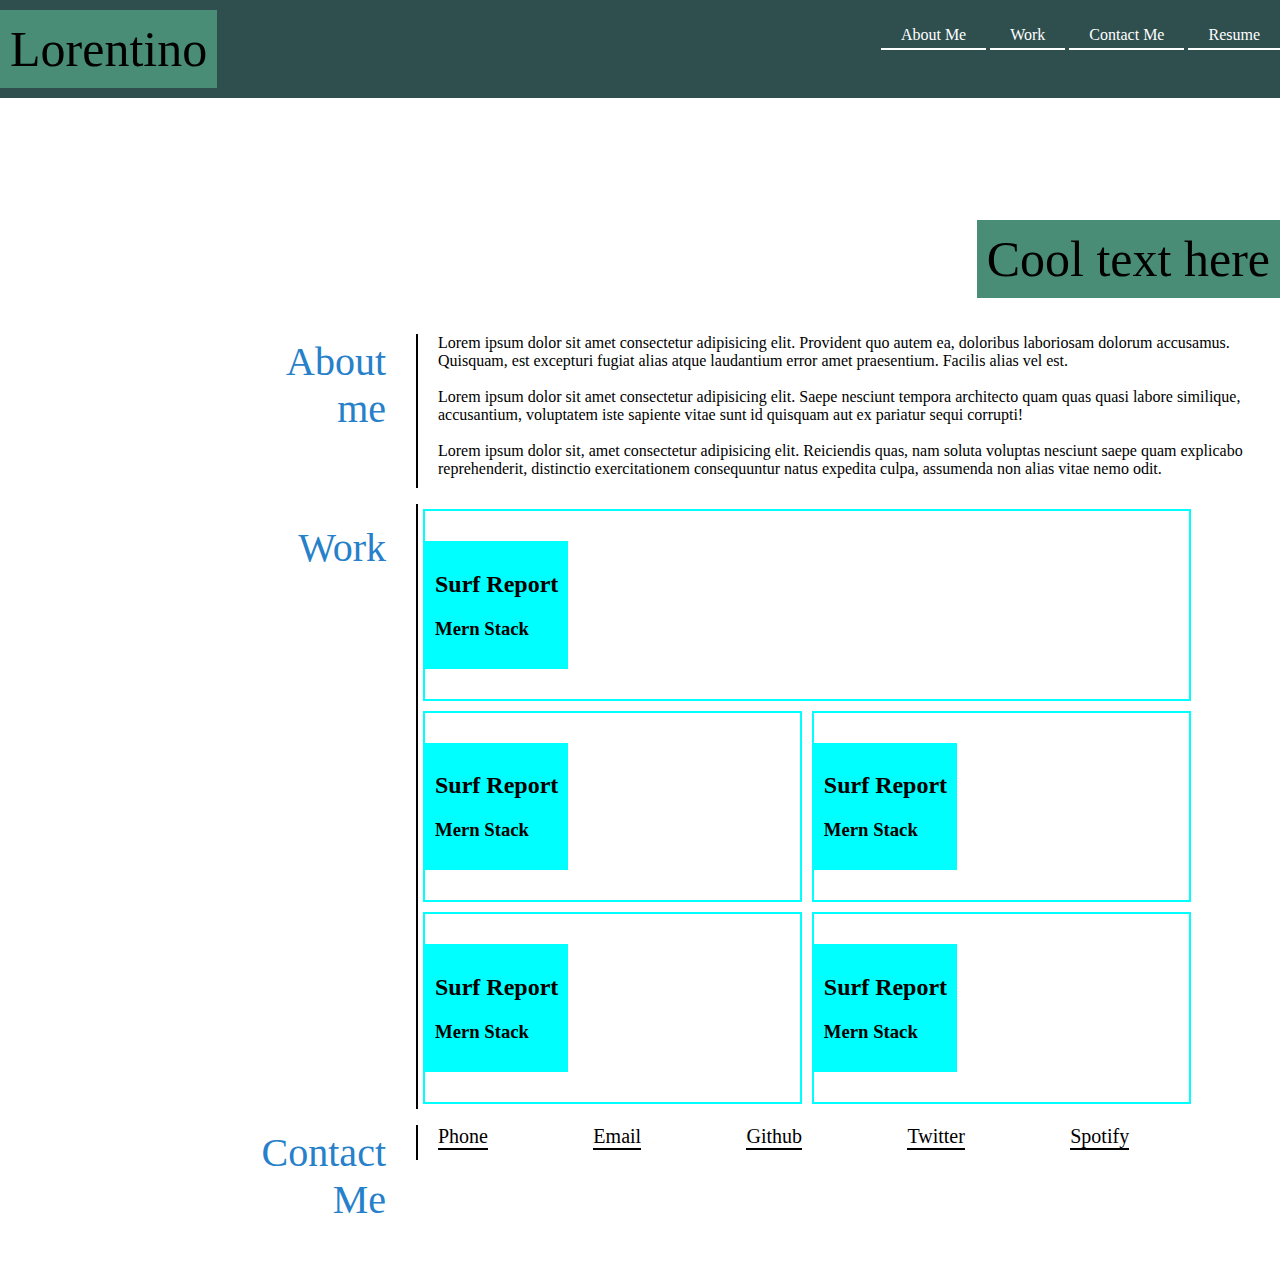
==== index.html @ 99fe59c8 "added code" ====
<!DOCTYPE html>
<html lang="en">

<head>
    <meta charset="UTF-8">
    <meta http-equiv="X-UA-Compatible" content="IE=edge">
    <meta name="viewport" content="width=device-width, initial-scale=1.0">
    <link rel="stylesheet" href="style.css" />
    <title>Document</title>
</head>

<body>
    <nav>
        <div class="left-div">
            <p>Lorentino</p>
        </div>
        <div class="right-div">

            <ul>

                <li><a href="">About Me</a></li>
                <li><a href="">Work</a></li>
                <li><a href="">Contact Me</a></li>
                <li><a href="">Resume</a></li>
            </ul>

        </div>
    </nav>

    <main>
        <div class="img-div">
            <p>Cool text here</p>
        </div>

        <!-- about me -->
        <div class="contents">
            <div class="content-head">
                <p>About me</p>
            </div>
            <div class="content-body">
                <P>Lorem ipsum dolor sit amet consectetur adipisicing elit. Provident quo autem ea, doloribus laboriosam
                    dolorum accusamus. Quisquam, est excepturi fugiat alias atque laudantium error amet praesentium.
                    Facilis alias vel est. <br> <br> Lorem ipsum dolor sit amet consectetur adipisicing elit. Saepe
                    nesciunt tempora architecto quam quas quasi labore similique, accusantium, voluptatem iste sapiente
                    vitae sunt id quisquam aut ex pariatur sequi corrupti! <br><br>Lorem ipsum dolor sit, amet
                    consectetur adipisicing elit. Reiciendis quas, nam soluta voluptas nesciunt saepe quam explicabo
                    reprehenderit, distinctio exercitationem consequuntur natus expedita culpa, assumenda non alias
                    vitae nemo odit.</P>
            </div>
        </div>

        <!-- Work -->
        <div class="contents">
            <!-- for the head of the section -->
            <div class="content-head">
                <p>Work</p>
            </div>
            <!-- for the body -->
            <div class="content-body">
                <div class="container">
                    <div class="in-div-container">
                        <div class="img-short">
                            <div>
                              <div class="img-text">
                                    <h2>Surf Report</h2>
                                    <h3>Mern Stack</h3>
                                </div>
                            </div>
                        </div>
                    </div>

                    <div class="in-div-container">
                        <div class="img-short" id="1">
                            <div>
                                <div class="img-text">
                                    <h2>Surf Report</h2>
                                    <h3>Mern Stack</h3>
                                </div>
                            </div>
                        </div>
                        <div class="img-short" id="2">
                            <div>
                                <div class="img-text">
                                    <h2>Surf Report</h2>
                                    <h3>Mern Stack</h3>
                                </div>
                            </div>
                        </div>
                    </div>

                    <div class="in-div-container">
                        <div class="img-short" id="3">
                            <div>
                                <div class="img-text">
                                    <h2>Surf Report</h2>
                                    <h3>Mern Stack</h3>
                                </div>
                            </div>
                        </div>
                        <div class="img-short" id="4">
                            <div>
                                <div class="img-text">
                                    <h2>Surf Report</h2>
                                    <h3>Mern Stack</h3>
                                </div>
                            </div>
                        </div>
                    </div>
                </div>
            </div>
        </div>

        <!-- Contact Me -->
        <div class="contents">
            <div class="content-head">
                <p>Contact Me</p>
            </div>
            <div class="content-body">
                <p class="socials">
                    <span>Phone</span>
                    <span>Email</span>
                    <span>Github</span>
                    <span>Twitter</span>
                    <span>Spotify</span>
                </p>
            </div>
        </div>
    </main>
</body>

</html>
---- style.css ----
body {
    margin: 0;
    top: 0;
    padding: 0;
}

nav p {
    margin: 10px 0 10px 0;
    padding: 10px;
    font-size: 50px;
    background-color: rgb(73, 141, 118);
}

nav {
    background-color: darkslategrey;
    display: flex;
    justify-content: space-between;
}

.left-div {
    align-items: flex-start;
}

.right-div {
    align-items: flex-end;
    padding: 10px 0 20px 0;
}

ul li {
    text-decoration: none;
    list-style: none;
    display: inline;
}

li a {
    text-decoration: none;
    color: white;
    padding: 20px;
    border-bottom: 2px solid white;
    padding-bottom: 5px;
}

img{
    width: 100%;
    height: 200px;
}

.img-div{
    margin: 0;
    width: 100%;
    height: 200px;
    background-image: url(./images/1.jpg);
    margin-right: 20px;
    display: flex;
    align-items: flex-end;
    justify-content: end;
    padding-bottom: 20px;
}

.img-div p{
    margin: 0;
    font-size: 50px;
    padding: 10px;
    background-color: rgb(73, 141, 118);
    align-items: flex-end;
}

.contents{
    display: flex;
}

.content-head{
    align-items: flex-start;
    margin-left: 200px;
    width: 20%;
}

.content-body{
    align-items: flex-start;
    width: 80%;
}

.content-head p{
    color: rgb(38, 128, 202);
    align-items: flex-end;
    text-align: end;
    font-size: 40PX;
    padding: 10px;
    padding-right: 30px;
    padding-left: 30px;
    margin-top: 10px;
}

.content-body p{
    
    font-size: 16px;
    border-left: 2px solid black;
    padding: 0px 10px 10px 20px;
    display: flex;

}

.container{
    width: 90%;
    border-left: 2px solid black;
    
}

.img-short{
    width: 100%;
    margin-left: 20px;
    background-image: url(./images/1.jpg);
    border: 2px solid cyan;
    margin: 5px;
}



.img-text{
    background-color: cyan;
    display: inline-block;
    padding: 10px;
    margin-left: 0;
    margin: 30px 0 30px 0;
}

.in-div-container{
    display: flex;
    flex-wrap: stretch;
    align-content: space-between;
}

.socials span{
    text-align: center;
    font-size: 20px;
    border-bottom: 2px solid black;
}

.socials{
    align-content: space-between;
    justify-content: space-between;
    width: 80%;
}
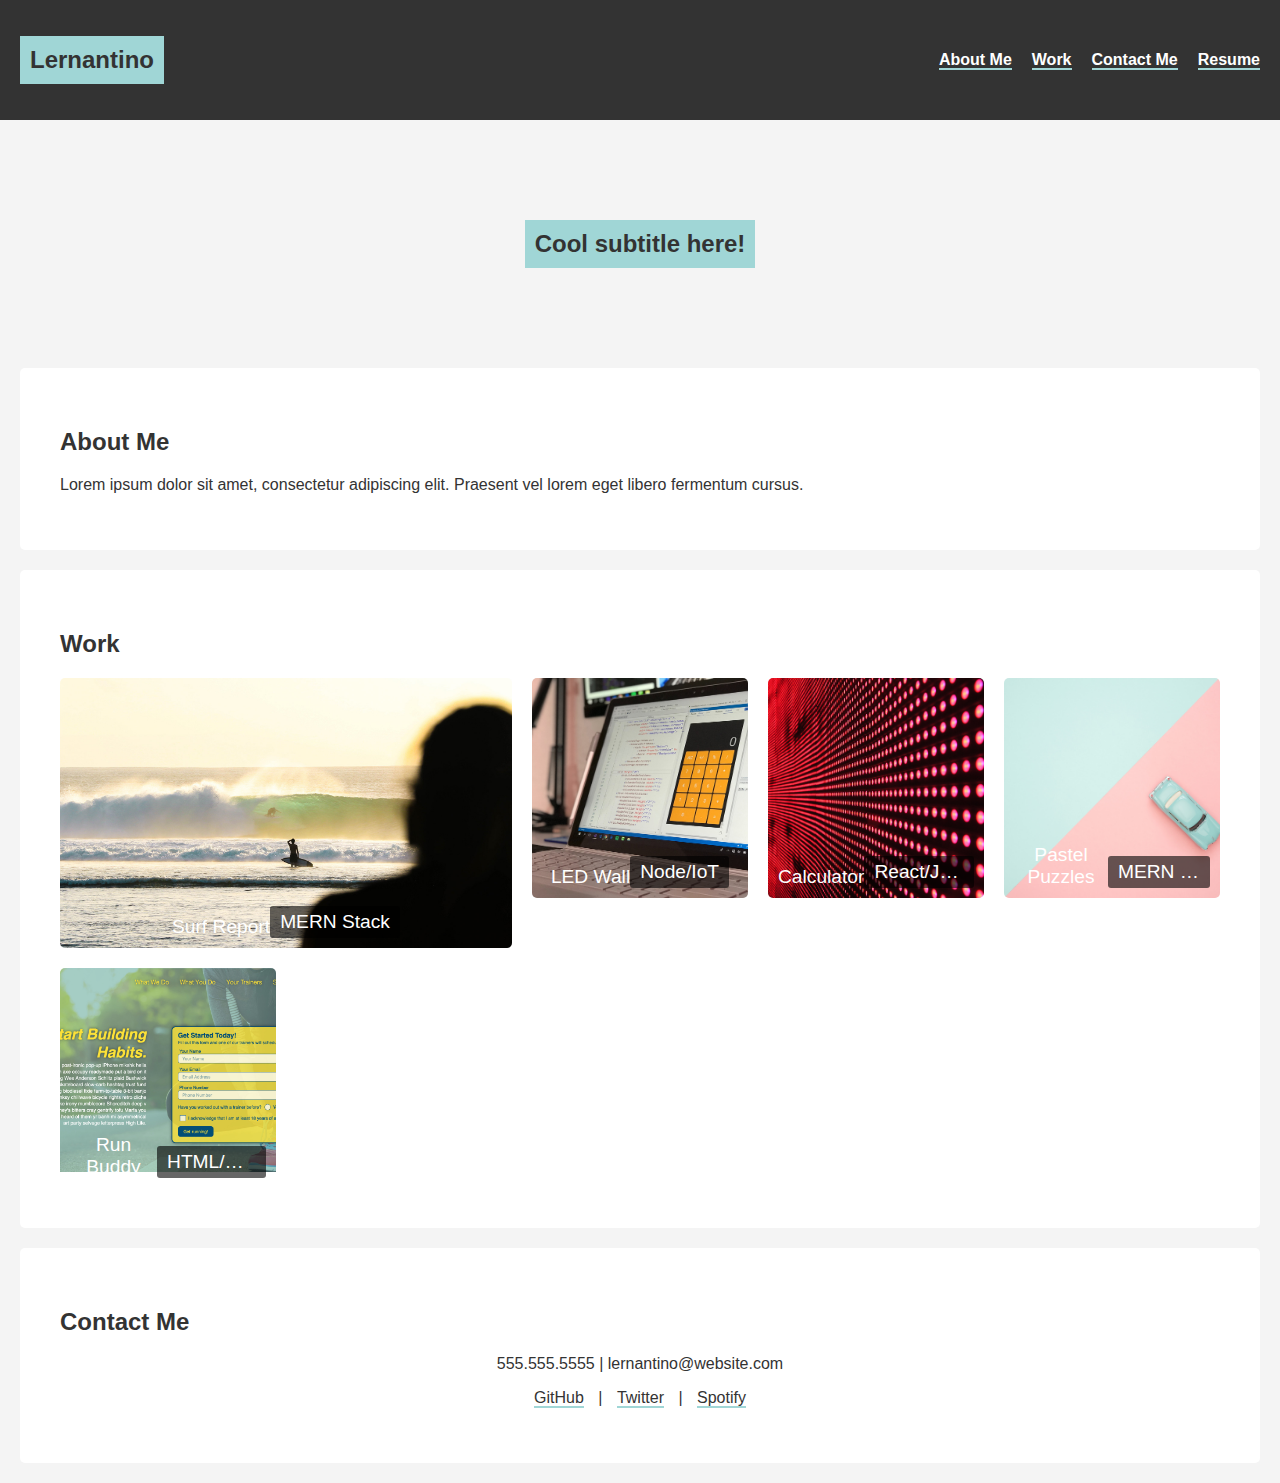
==== commit 91a6e4f1: "updated code" ====
--- a/index.html
+++ b/index.html
@@ -1,131 +1,49 @@
 <!DOCTYPE html>
 <html lang="en">
-
 <head>
     <meta charset="UTF-8">
-    <meta http-equiv="X-UA-Compatible" content="IE=edge">
     <meta name="viewport" content="width=device-width, initial-scale=1.0">
-    <link rel="stylesheet" href="style.css" />
-    <title>Document</title>
+    <title>Portfolio</title>
+    <link rel="stylesheet" href="assets/css/style.css">
 </head>
+<body>
+    <header>
+        <h1 class="logo">Lernantino</h1>
+        <nav>
+            <ul>
+                <li><a href="#about">About Me</a></li>
+                <li><a href="#work">Work</a></li>
+                <li><a href="#contact">Contact Me</a></li>
+                <li><a href="#resume">Resume</a></li>
+            </ul>
+        </nav>
+    </header>
 
-<body>
-    <nav>
-        <div class="left-div">
-            <p>Lorentino</p>
+    <section class="hero">
+        <h2>Cool subtitle here!</h2>
+    </section>
+
+    <section id="about">
+        <h2>About Me</h2>
+        <p>Lorem ipsum dolor sit amet, consectetur adipiscing elit. Praesent vel lorem eget libero fermentum cursus.</p>
+    </section>
+
+    <section id="work">
+        <h2>Work</h2>
+        <div class="projects">
+            <div class="project large">Surf Report<br><span>MERN Stack</span></div>
+            <div class="project">LED Wall<br><span>Node/IoT</span></div>
+            <div class="project">Calculator<br><span>React/JavaScript/CSS</span></div>
+            <div class="project">Pastel Puzzles<br><span>MERN Stack</span></div>
+            <div class="project">Run Buddy<br><span>HTML/CSS</span></div>
         </div>
-        <div class="right-div">
+    </section>
 
-            <ul>
+    <section id="contact">
+        <h2>Contact Me</h2>
+        <p>555.555.5555 | lernantino@website.com</p>
+        <p><a href="#">GitHub</a> | <a href="#">Twitter</a> | <a href="#">Spotify</a></p>
+    </section>
+</body>
+</html>
 
-                <li><a href="">About Me</a></li>
-                <li><a href="">Work</a></li>
-                <li><a href="">Contact Me</a></li>
-                <li><a href="">Resume</a></li>
-            </ul>
-
-        </div>
-    </nav>
-
-    <main>
-        <div class="img-div">
-            <p>Cool text here</p>
-        </div>
-
-        <!-- about me -->
-        <div class="contents">
-            <div class="content-head">
-                <p>About me</p>
-            </div>
-            <div class="content-body">
-                <P>Lorem ipsum dolor sit amet consectetur adipisicing elit. Provident quo autem ea, doloribus laboriosam
-                    dolorum accusamus. Quisquam, est excepturi fugiat alias atque laudantium error amet praesentium.
-                    Facilis alias vel est. <br> <br> Lorem ipsum dolor sit amet consectetur adipisicing elit. Saepe
-                    nesciunt tempora architecto quam quas quasi labore similique, accusantium, voluptatem iste sapiente
-                    vitae sunt id quisquam aut ex pariatur sequi corrupti! <br><br>Lorem ipsum dolor sit, amet
-                    consectetur adipisicing elit. Reiciendis quas, nam soluta voluptas nesciunt saepe quam explicabo
-                    reprehenderit, distinctio exercitationem consequuntur natus expedita culpa, assumenda non alias
-                    vitae nemo odit.</P>
-            </div>
-        </div>
-
-        <!-- Work -->
-        <div class="contents">
-            <!-- for the head of the section -->
-            <div class="content-head">
-                <p>Work</p>
-            </div>
-            <!-- for the body -->
-            <div class="content-body">
-                <div class="container">
-                    <div class="in-div-container">
-                        <div class="img-short">
-                            <div>
-                              <div class="img-text">
-                                    <h2>Surf Report</h2>
-                                    <h3>Mern Stack</h3>
-                                </div>
-                            </div>
-                        </div>
-                    </div>
-
-                    <div class="in-div-container">
-                        <div class="img-short" id="1">
-                            <div>
-                                <div class="img-text">
-                                    <h2>Surf Report</h2>
-                                    <h3>Mern Stack</h3>
-                                </div>
-                            </div>
-                        </div>
-                        <div class="img-short" id="2">
-                            <div>
-                                <div class="img-text">
-                                    <h2>Surf Report</h2>
-                                    <h3>Mern Stack</h3>
-                                </div>
-                            </div>
-                        </div>
-                    </div>
-
-                    <div class="in-div-container">
-                        <div class="img-short" id="3">
-                            <div>
-                                <div class="img-text">
-                                    <h2>Surf Report</h2>
-                                    <h3>Mern Stack</h3>
-                                </div>
-                            </div>
-                        </div>
-                        <div class="img-short" id="4">
-                            <div>
-                                <div class="img-text">
-                                    <h2>Surf Report</h2>
-                                    <h3>Mern Stack</h3>
-                                </div>
-                            </div>
-                        </div>
-                    </div>
-                </div>
-            </div>
-        </div>
-
-        <!-- Contact Me -->
-        <div class="contents">
-            <div class="content-head">
-                <p>Contact Me</p>
-            </div>
-            <div class="content-body">
-                <p class="socials">
-                    <span>Phone</span>
-                    <span>Email</span>
-                    <span>Github</span>
-                    <span>Twitter</span>
-                    <span>Spotify</span>
-                </p>
-            </div>
-        </div>
-    </main>
-</body>
-
-</html>--- a/assets/css/style.css
+++ b/assets/css/style.css
@@ -0,0 +1,108 @@
+body {
+  font-family: Arial, sans-serif;
+  margin: 0;
+  padding: 0;
+  background-color: #f4f4f4; /* Restored original background */
+  color: #333;
+}
+header {
+  display: flex;
+  justify-content: space-between;
+  align-items: center;
+  background: url('../images/02-hero-bg.jpg') no-repeat center center/cover, #333; /* Fallback color */
+  color: #fff;
+  padding: 20px;
+}
+.logo {
+  font-size: 24px;
+  background-color: #a0d6d6;
+  padding: 10px;
+  color: #333;
+}
+nav ul {
+  list-style: none;
+  display: flex;
+  gap: 20px;
+}
+nav ul li a {
+  color: #ffffff; /* Make links brighter */
+  font-weight: bold;
+  text-decoration: none;
+  border-bottom: 2px solid #a0d6d6;
+  transition: color 0.3s ease;
+}
+nav ul li a:hover {
+  color: #a0d6d6; /* Subtle hover effect */
+}
+.hero {
+  background: url('../images/background.jpg') no-repeat center center/cover;
+  color: #fff;
+  text-align: center;
+  padding: 60px;
+}
+.hero h2 {
+  background-color: #a0d6d6;
+  display: inline-block;
+  padding: 10px;
+  color: #333;
+}
+section {
+  padding: 40px;
+  background: #fff;
+  margin: 20px;
+  border-radius: 5px;
+  color: #333;
+}
+.projects {
+  display: grid;
+  grid-template-columns: repeat(auto-fit, minmax(200px, 1fr));
+  gap: 20px;
+}
+.project {
+  position: relative;
+  background-size: cover;
+  background-position: center;
+  height: 200px;
+  display: flex;
+  align-items: flex-end;
+  justify-content: center;
+  color: white;
+  font-size: 1.2em;
+  text-align: center;
+  padding: 10px;
+  border-radius: 5px;
+  background-color: #a0d6d6;
+  overflow: hidden;
+  word-wrap: break-word;
+}
+.project span {
+  display: block;
+  background: rgba(0, 0, 0, 0.6);
+  padding: 5px 10px;
+  border-radius: 3px;
+  max-width: 100%;
+  white-space: nowrap;
+  overflow: hidden;
+  text-overflow: ellipsis;
+}
+.large {
+  grid-column: span 2;
+  height: 250px;
+}
+/* Background images for projects */
+.project:nth-child(1) { background-image: url('../images/02-portfolio-4.jpg'); }
+.project:nth-child(2) { background-image: url('../images/02-portfolio-2.jpg'); }
+.project:nth-child(3) { background-image: url('../images/02-portfolio-1.jpg'); }
+.project:nth-child(4) { background-image: url('../images/02-portfolio-3.jpg'); }
+.project:nth-child(5) { background-image: url('../images/02-run-buddy.jpg'); }
+
+#contact p {
+  text-align: center;
+  color: #333;
+}
+#contact a {
+  margin: 0 10px;
+  color: #333;
+  text-decoration: none;
+  border-bottom: 2px solid #a0d6d6;
+}
